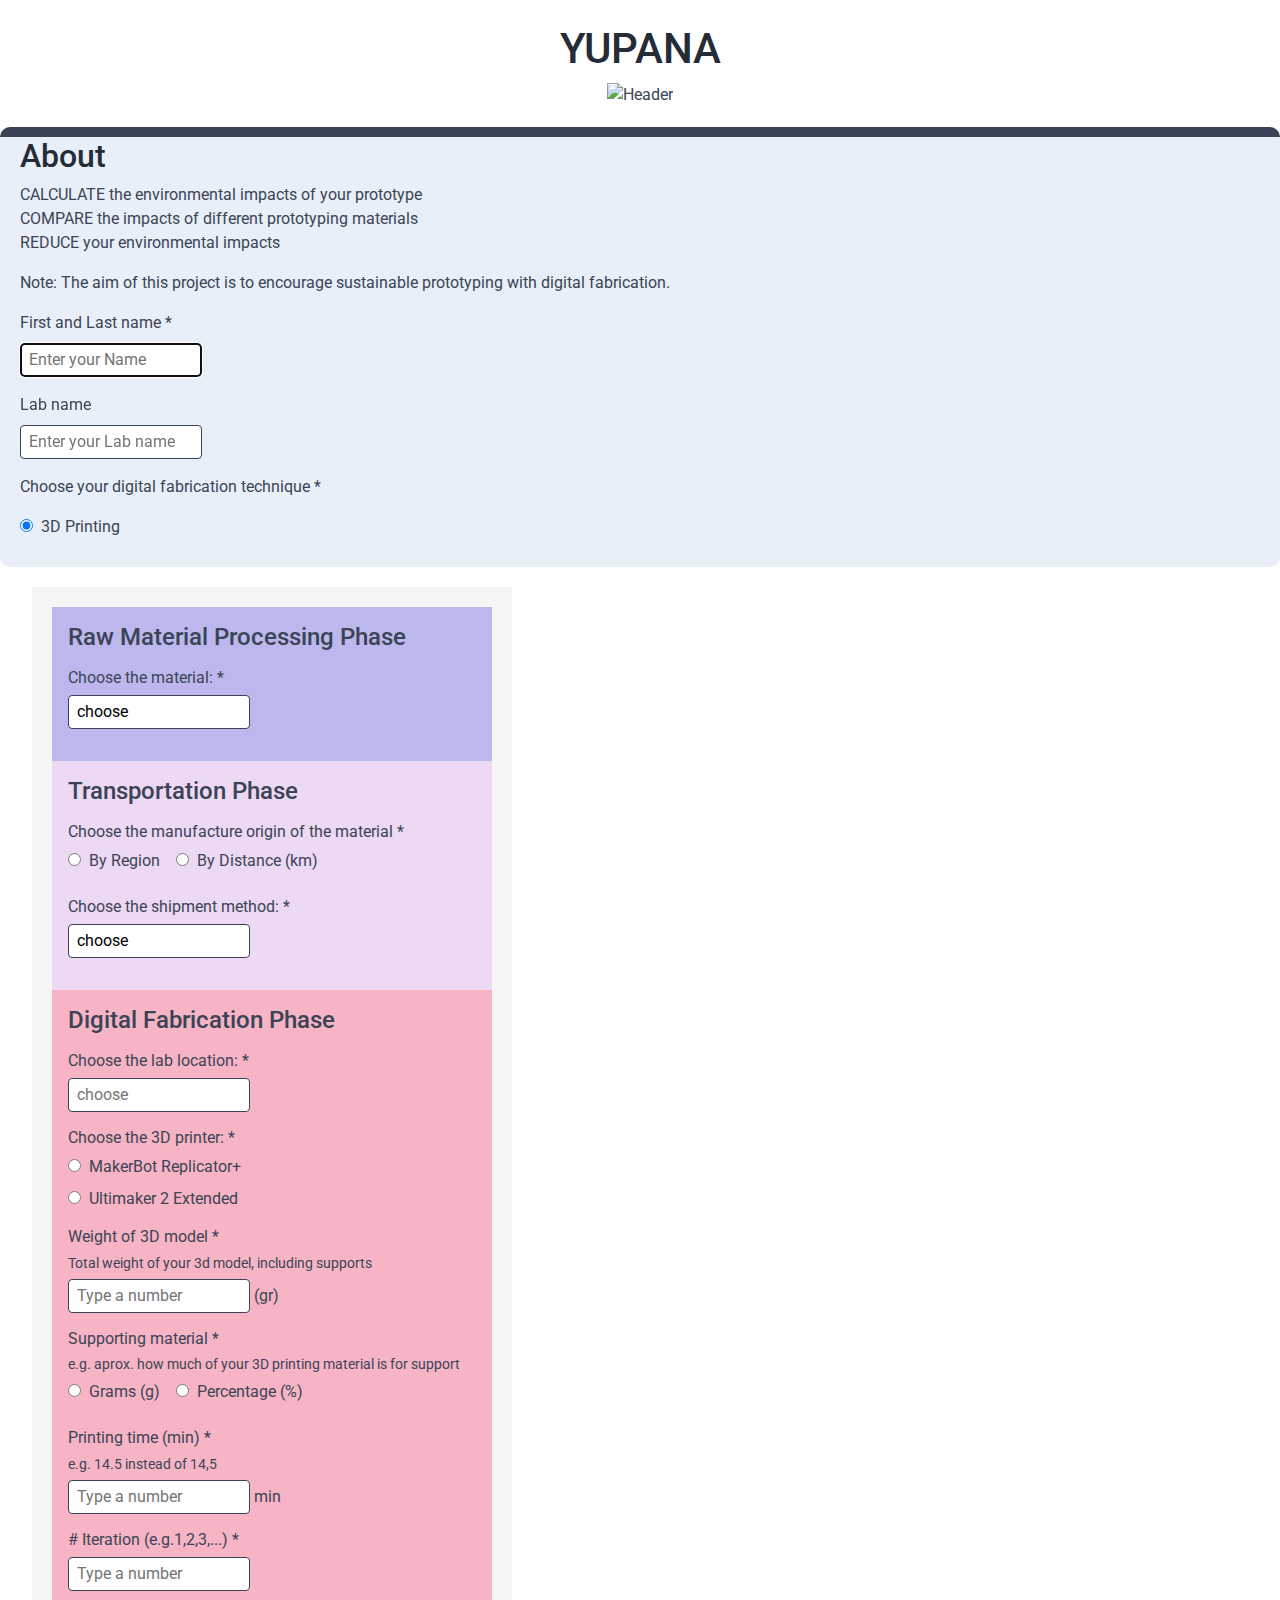
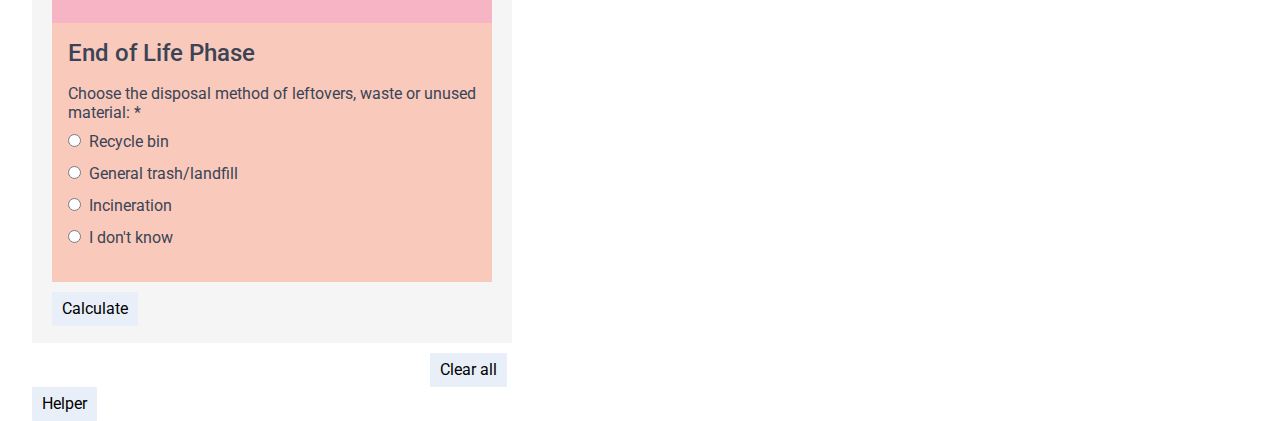
==== index.html @ 3dae98eb "Feat: update button position and add table titles" ====
<!DOCTYPE html>
<html lang="en">
  <head>
    <link
      href="https://cdnjs.cloudflare.com/ajax/libs/normalize/8.0.1/normalize.min.css"
      rel="stylesheet"
    />
    <link
      href="https://fonts.googleapis.com/css?family=Roboto&display=swap"
      rel="stylesheet"
    />
    <link
      rel="stylesheet"
      href="https://stackpath.bootstrapcdn.com/bootstrap/4.3.1/css/bootstrap.min.css"
      integrity="sha384-ggOyR0iXCbMQv3Xipma34MD+dH/1fQ784/j6cY/iJTQUOhcWr7x9JvoRxT2MZw1T"
      crossorigin="anonymous"
    />
    <link rel="stylesheet" href="styles.css" />
    <script
      src="https://code.jquery.com/jquery-3.3.1.slim.min.js"
      integrity="sha384-q8i/X+965DzO0rT7abK41JStQIAqVgRVzpbzo5smXKp4YfRvH+8abtTE1Pi6jizo"
      crossorigin="anonymous"
    ></script>
    <script
      src="https://cdnjs.cloudflare.com/ajax/libs/popper.js/1.14.7/umd/popper.min.js"
      integrity="sha384-UO2eT0CpHqdSJQ6hJty5KVphtPhzWj9WO1clHTMGa3JDZwrnQq4sF86dIHNDz0W1"
      crossorigin="anonymous"
    ></script>
    <script
      src="https://stackpath.bootstrapcdn.com/bootstrap/4.3.1/js/bootstrap.min.js"
      integrity="sha384-JjSmVgyd0p3pXB1rRibZUAYoIIy6OrQ6VrjIEaFf/nJGzIxFDsf4x0xIM+B07jRM"
      crossorigin="anonymous"
    ></script>
    <meta name="viewport" content="width=device-width, initial-scale=1" />
    <br />
    <title>YUPANA</title>
    <script src="https://www.amcharts.com/lib/4/core.js"></script>
    <script src="https://www.amcharts.com/lib/4/charts.js"></script>
    <script src="https://www.amcharts.com/lib/4/themes/animated.js"></script>
    <script src="https://www.gstatic.com/charts/loader.js"></script>
    <script>
      google.charts.load("current", {
        packages: ["corechart", "bar"],
      });
      // google.charts.setOnLoadCallback (drawChart);
    </script>
  </head>

  <body>
    <header>
      <h1>YUPANA</h1>
      <a
        ><img
          src="images/header.jpg"
          alt="Header"
          class="home"
          height="500"
          width="500"
      /></a>
    </header>

    <div class="Intro">
      <h2>About</h2>
      <p>
        CALCULATE the environmental impacts of your prototype
        <br />
        COMPARE the impacts of different prototyping materials
        <br />
        REDUCE your environmental impacts
      </p>
      <p>
        Note: The aim of this project is to encourage sustainable prototyping
        with digital fabrication.
      </p>
      <!-- <p>Please Sign up by submitting your Name below (your email will automatically be submitted).</p> -->

      <div class="flex">
        <p class="first">
          <label id="firstname-label" for="firstname">First and Last name *</label>
          <input
            autofocus
            type="text"
            id="firstname"
            class="input-field"
            placeholder="Enter your Name"
            name="firstname"
            required
          />
        </p>
      </div>

      <p>
        <label id="lab-label" for="lab">Lab name</label>
        <input
          autofocus
          type="text"
          id="labname"
          class="input-field"
          placeholder="Enter your Lab name"
          name="lab"
        />
      </p>

      <p>Choose your digital fabrication technique *</p>
      <div>
        <label class="radio_button" id="Printing"
          ><input type="radio" value="change" name="change2" checked />&nbsp 3D
          Printing</label
        >
      </div>
    </div>

    <div class="container-fluid">
      <div class="row">
        <div class="col_form">
          <div class="gray_container">
            <article id="_3D_Printing">
              <div class="manufacturing">
                <button
                  id="manufacturing_exclamation_3dprint"
                  class="exclamation invisible"
                >
                  !
                </button>
                <div class="textbox invisible">
                  <button id="x_manufacturing_3dprint">X</button>
                  <div id="manufacturing_textbox_3dprint"></div>
                </div>
                <h3>Raw Material Processing Phase</h3>
                <div class="question">
                  <label for="material_3dprint">
                    <h5>Choose the material: *</h5>
                  </label>
                  <select
                    id="material_3dprint"
                    class="dropdown input-field"
                    name="opt"
                  >
                    <option>choose</option>
                    <option value="PLA">PLA</option>
                    <option value="PLA_recycled">PLA Recycled</option>
                    <option value="ABS">ABS</option>
                    <option value="ABS_recycled">ABS Recycled</option>
                    <option value="Nylon">Nylon</option>
                    <option value="Nylon_recycled">Nylon Recycled</option>
                  </select>
                </div>
              </div>

              <div class="transportation">
                <button
                  id="transport_exclamation_3dprint"
                  class="exclamation invisible"
                >
                  !
                </button>
                <div class="textbox invisible">
                  <button id="x_transport_3dprint">X</button>
                  <div id="transport_textbox_3dprint"></div>
                </div>
                <h3>Transportation Phase</h3>
                <div class="question">
                  <h5>Choose the manufacture origin of the material *</h5>
                  <div class="flex">
                    <label class="radio_button first" id="region_radio_3dprint">
                      <input
                        id="region_radio_3dprint_checkbox"
                        class="field_selector"
                        type="radio"
                        value="region"
                        name="location_3dprint"
                      />&nbsp By Region
                    </label>
                    <label class="radio_button" id="distance_radio_3dprint">
                      <input
                        id="distance_radio_3dprint_checkbox"
                        class="field_selector"
                        type="radio"
                        value="distance"
                        name="location_3dprint"
                      />&nbsp By Distance (km)
                    </label>
                  </div>
                  <div id="region_input_3dprint" class="invisible">
                    <label for="where_3d_print">
                      <h6>
                        e.g. local= same state; national= same country;
                        international= outside country
                      </h6>
                    </label>
                    <select
                      id="where_3d_print"
                      class="dropdown input-field"
                      name="opt"
                    >
                      <option>choose</option>
                      <option value="International">International</option>
                      <option value="National">National</option>
                      <option value="Local">Local</option>
                      <option value="I don't know">I don't know</option>
                    </select>
                  </div>
                  <div id="distance_input_3dprint" class="invisible">
                    <label for="_3dprint_distance_input">
                      <h6>e.g. distance from your lab</h6>
                    </label>
                    <p>
                      <input
                        type="text"
                        id="_3dprint_distance_input"
                        class="input-field"
                        placeholder="Type a number"
                        required
                      />&nbsp(km)
                    </p>
                  </div>
                </div>
                <div class="question">
                  <label for="shipment_3dprint">
                    <h5>
                      Choose the shipment method: *
                    </h5>
                  </label>
                  <select
                    id="shipment_3dprint"
                    class="dropdown input-field"
                    name="opt"
                  >
                    <option>choose</option>
                    <option value="By air">By air</option>
                    <option value="By sea">By sea</option>
                    <option value="By road">By road</option>
                    <option value="I don't know">I don't know</option>
                  </select>
                </div>
              </div>

              <div class="fabrication">
                <button
                  id="fabrication_exclamation_3dprint"
                  class="exclamation invisible"
                >
                  !
                </button>
                <div class="textbox invisible">
                  <button id="x_fabrication_3dprint">X</button>
                  <div id="fabrication_textbox_3dprint"></div>
                </div>
                <h3>Digital Fabrication Phase</h3>
                <div class="question">
                  <label for="country_3dprint">
                    <h5>Choose the lab location: *</h5>
                  </label>
                  <input
                    placeholder="choose"
                    list="countries"
                    id="country_3dprint"
                    name="Countries"
                    class="input-field"
                  />
                  <input
                    placeholder="choose"
                    list="states"
                    id="state_3dprint"
                    name="States"
                    class="invisible input-field"
                  />
                </div>
                <div class="question">
                  <h5>Choose the 3D printer: *</h5>
                  <label class="radio_button"
                    ><input
                      id="makerbot_checkbox"
                      type="radio"
                      value="makerbot"
                      name="machine_3dprint_radio_button"
                    />&nbsp MakerBot Replicator+</label
                  >
                  <label class="radio_button"
                    ><input
                      id="ultimaker_checkbox"
                      type="radio"
                      value="ultimaker"
                      name="machine_3dprint_radio_button"
                    />&nbsp Ultimaker 2 Extended</label
                  >
                </div>
                <div class="question">
                  <label id="weight_3dprint_label" for="_3dprint_weight_input">
                    <h5>Weight of 3D model *</h5>
                    <h6>Total weight of your 3d model, including supports</h6>
                  </label>
                  <p>
                    <input
                      type="text"
                      id="_3dprint_weight_input"
                      class="input-field"
                      placeholder="Type a number"
                      required
                    />&nbsp(gr)
                  </p>
                </div>
                <div class="question">
                  <!-- <label id="support_3dprint_label" for="_3dprint_support_input"> -->
                  <h5>Supporting material *</h5>
                  <h6>
                    e.g. aprox. how much of your 3D printing material is for
                    support
                  </h6>
                  <!-- </label> -->
                  <div class="flex">
                    <label class="radio_button first" id="Gram">
                      <input
                        class="field_selector"
                        type="radio"
                        value="weight"
                        name="support"
                      />&nbsp Grams (g)
                    </label>
                    <label class="radio_button" id="Percent">
                      <input
                        class="field_selector"
                        type="radio"
                        value="support_percent"
                        name="support"
                      />&nbsp Percentage (%)
                    </label>
                  </div>
                  <p class="slidecontainer invisible" id="support_slider">
                    <input
                      type="range"
                      min="0"
                      max="100"
                      value="50"
                      class="slider"
                      id="_3dprint_support_slider"
                    />
                    <p2 class="displayslider" id="Support_material_display"
                      >50</p2
                    >
                  </p>
                  <p class="invisible" id="support_field">
                    <input
                      type="text"
                      id="_3dprint_support_input"
                      class="input-field"
                      placeholder="Type a number"
                      required
                    />&nbsp(gr)
                  </p>
                </div>
                <div class="question">
                  <label id="time_3d_print_label" for="_3dprint_time_input">
                    <h5>Printing time (min) *</h5>
                    <h6>e.g. 14.5 instead of 14,5</h6>
                  </label>
                  <p>
                    <input
                      type="text"
                      id="_3dprint_time_input"
                      class="input-field"
                      placeholder="Type a number"
                      required
                    />&nbspmin
                  </p>
                </div>
                <div class="question">
                  <label id="Iteration_label" for="_3dprint_iteration_input">
                    <h5># Iteration (e.g.1,2,3,...) *</h5>
                  </label>
                  <input
                    type="text"
                    id="_3dprint_iteration_input"
                    class="input-field"
                    placeholder="Type a number"
                    required
                  />
                </div>
              </div>

              <div class="end_life">
                <button
                  id="end_life_exclamation_3dprint"
                  class="exclamation invisible"
                >
                  !
                </button>
                <div class="textbox invisible">
                  <button id="x_end_life_3dprint">X</button>
                  <div id="end_life_textbox_3dprint"></div>
                </div>
                <h3>End of Life Phase</h3>
                <div class="question">
                  <h5>
                    Choose the disposal method of leftovers, waste or unused material: *
                  </h5>
                  <label class="radio_button"
                    ><input
                      id="recyclebin_checkbox"
                      type="radio"
                      value="recycle_bin"
                      name="end_of_life_radio_button"
                    />&nbsp Recycle bin</label
                  >
                  <label class="radio_button"
                    ><input
                      id="landfill_checkbox"
                      type="radio"
                      value="landfill"
                      name="end_of_life_radio_button"
                    />&nbsp General trash/landfill</label
                  >
                  <label class="radio_button"
                    ><input
                      id="incineration_checkbox"
                      type="radio"
                      value="incineration"
                      name="end_of_life_radio_button"
                    />&nbsp Incineration</label
                  >
                  <!--      <label class="radio_button"><Input type="radio" value="compost_bin" name="end_of_life_radio_button" onchange="refresh_user_input()">&nbsp Compost bin</label>-->
                  <label class="radio_button"
                    ><input
                      id="idk_checkbox"
                      type="radio"
                      value="idk"
                      name="end_of_life_radio_button"
                    />&nbsp I don't know</label
                  >
                </div>
                <!--      </select>-->
              </div>
              <div style = "padding-top: 10px;">
                <div class="col_leftButtons">
                  <button id="btn_calculate" type="submit">Calculate</button>
                </div>
                <div class="subcol_delJob invisible" id="buttonDelJob">
                  <button id="btn_delJob" type="next">- Delete Job</button>
                </div>
              </div>
            </p>
            </article>
          </div>

            <div class="bottomRowflex">
              <div></div>
              <div class="col_pagination">
                <ul id="NumbersList" style="list-style: none;">
                </ul>
              </div>
              <div class="col_rightButtons">
                <div class="subcol_addJob invisible" id="buttonAddJob"><button id="btn_addJob" type="next">Add Job +</button></div><div class="col_clearAllbutton"><button id="btn_clear_3dprint" type="reset">Clear all</button></div>              </div>
            </div>

            <div>
              <button id="btn_helper">Helper</button>
            </div>
        </div>
        <div class="col_graph">
          <div class="flex">
            <div class="col_leftGraph">
              <div id="chart_div_energy" style="display: block; margin: 0 auto;"></div>
            </div>
            <div class = "col_rightTable">
              <br />
              <br />
              <div class = "tableEnergyTitles invisible" id = "EnergyWrapper">
                <h5 id = "tableEnergyTitle" style = "font-weight: bold;"></h5>
              </div>
              <div id="myGridEnergy" style="height: 250px; width:400px;" class="ag-theme-alpine"></div>
            </div>
          </div>
          <br />
          <br />
          <br />
          <br />
          <div class="flex">
            <div class="col_leftGraph">
              <div id="chart_div_co2" style="display: block; margin: 0 auto;"></div>
            </div>
            <div class = "col_rightTable">
              <br />
              <br />
              <div class = "tableCo2Titles invisible" id = "Co2Wrapper">
                <h5 id = "tableCoTitle"  style = "font-weight: bold;"></h5>
              </div>
              <div id="myGridCo2" style="height: 250px; width:400px;" class="ag-theme-alpine"></div>
            </div>
          </div>
        </div>
      </div>
    </div>

    <datalist id="countries">
      <option value="Afghanistan">Afghanistan</option>
      <option value="Albania">Albania</option>
      <option value="Algeria">Algeria</option>
      <option value="American Samoa">American Samoa</option>
      <option value="Andorra">Andorra</option>
      <option value="Angola">Angola</option>
      <option value="Argentina">Argentina</option>
      <option value="Armenia">Armenia</option>
      <option value="Australia">Australia</option>
      <option value="Austria">Austria</option>
      <option value="Azerbaijan">Azerbaijan</option>
      <option value="Bahrain">Bahrain</option>
      <option value="Bangladesh">Bangladesh</option>
      <option value="Belarus">Belarus</option>
      <option value="Belgium">Belgium</option>
      <option value="Belize">Belize</option>
      <option value="Benin">Benin</option>
      <option value="Bhutan">Bhutan</option>
      <option value="Bolivia">Bolivia</option>
      <option value="Bosnia and Herzegowina">Bosnia and Herzegowina</option>
      <option value="Botswana">Botswana</option>
      <option value="Brazil">Brazil</option>
      <option value="Brunei Darussalam">Brunei Darussalam</option>
      <option value="Bulgaria">Bulgaria</option>
      <option value="Burkina Faso">Burkina Faso</option>
      <option value="Burundi">Burundi</option>
      <option value="Cambodia">Cambodia</option>
      <option value="Cameroon">Cameroon</option>
      <option value="Canada">Canada</option>
      <option value="Cape Verde">Cape Verde</option>
      <option value="Central African Republic">Central African Republic</option>
      <option value="Chad">Chad</option>
      <option value="Chile">Chile</option>
      <option value="China">China</option>
      <option value="Colombia">Colombia</option>
      <option value="Comoros">Comoros</option>
      <option value="Congo">Congo, the Democratic Republic of the</option>
      <option value="Costa Rica">Costa Rica</option>
      <option value="Cota D'Ivoire">Cote d'Ivoire</option>
      <option value="Croatia">Croatia (Hrvatska)</option>
      <option value="Cuba">Cuba</option>
      <option value="Cyprus">Cyprus</option>
      <option value="Czech Republic">Czech Republic</option>
      <option value="Denmark">Denmark</option>
      <option value="Djibouti">Djibouti</option>
      <option value="Dominican Republic">Dominican Republic</option>
      <option value="East Timor">East Timor</option>
      <option value="Ecuador">Ecuador</option>
      <option value="Egypt">Egypt</option>
      <option value="El Salvador">El Salvador</option>
      <option value="Equatorial Guinea">Equatorial Guinea</option>
      <option value="Eritrea">Eritrea</option>
      <option value="Estonia">Estonia</option>
      <option value="Ethiopia">Ethiopia</option>
      <option value="Fiji">Fiji</option>
      <option value="Finland">Finland</option>
      <option value="France">France</option>
      <option value="Gabon">Gabon</option>
      <option value="Gambia">Gambia</option>
      <option value="Georgia">Georgia</option>
      <option value="Germany">Germany</option>
      <option value="Ghana">Ghana</option>
      <option value="Gibraltar">Gibraltar</option>
      <option value="Greece">Greece</option>
      <option value="Greenland">Greenland</option>
      <option value="Guadeloupe">Guadeloupe</option>
      <option value="Guam">Guam</option>
      <option value="Guatemala">Guatemala</option>
      <option value="Guinea">Guinea</option>
      <option value="Guinea-Bissau">Guinea-Bissau</option>
      <option value="Guyana">Guyana</option>
      <option value="Haiti">Haiti</option>
      <option value="Honduras">Honduras</option>
      <option value="Hong Kong">Hong Kong</option>
      <option value="Hungary">Hungary</option>
      <option value="Iceland">Iceland</option>
      <option value="India">India</option>
      <option value="Indonesia">Indonesia</option>
      <option value="Iran">Iran (Islamic Republic of)</option>
      <option value="Iraq">Iraq</option>
      <option value="Ireland">Ireland</option>
      <option value="Israel">Israel</option>
      <option value="Italy">Italy</option>
      <option value="Jamaica">Jamaica</option>
      <option value="Japan">Japan</option>
      <option value="Jordan">Jordan</option>
      <option value="Kazakhstan">Kazakhstan</option>
      <option value="Kenya">Kenya</option>
      <option value="Kiribati">Kiribati</option>
      <option value="Korea, DPRK">
        Korea, Democratic People's Republic of
      </option>
      <option value="Korea, ROK">Korea, Republic of</option>
      <option value="Kuwait">Kuwait</option>
      <option value="Kyrgyzstan">Kyrgyzstan</option>
      <option value="Laos">Lao People's Democratic Republic</option>
      <option value="Latvia">Latvia</option>
      <option value="Lebanon" selected>Lebanon</option>
      <option value="Lesotho">Lesotho</option>
      <option value="Liberia">Liberia</option>
      <option value="Libyan Arab Jamahiriya">Libyan Arab Jamahiriya</option>
      <option value="Liechtenstein">Liechtenstein</option>
      <option value="Lithuania">Lithuania</option>
      <option value="Luxembourg">Luxembourg</option>
      <option value="Macedonia">
        Macedonia, The Former Yugoslav Republic of
      </option>
      <option value="Madagascar">Madagascar</option>
      <option value="Malawi">Malawi</option>
      <option value="Malaysia">Malaysia</option>
      <option value="Maldives">Maldives</option>
      <option value="Mali">Mali</option>
      <option value="Malta">Malta</option>
      <option value="Mauritania">Mauritania</option>
      <option value="Mauritius">Mauritius</option>
      <option value="Mayotte">Mayotte</option>
      <option value="Mexico">Mexico</option>
      <option value="Moldova">Moldova, Republic of</option>
      <option value="Monaco">Monaco</option>
      <option value="Mongolia">Mongolia</option>
      <option value="Morocco">Morocco</option>
      <option value="Mozambique">Mozambique</option>
      <option value="Myanmar">Myanmar</option>
      <option value="Namibia">Namibia</option>
      <option value="Nauru">Nauru</option>
      <option value="Nepal">Nepal</option>
      <option value="Netherlands">Netherlands</option>
      <option value="Netherlands Antilles">Netherlands Antilles</option>
      <option value="New Zealand">New Zealand</option>
      <option value="Nicaragua">Nicaragua</option>
      <option value="Niger">Niger</option>
      <option value="Nigeria">Nigeria</option>
      <option value="Norway">Norway</option>
      <option value="Oman">Oman</option>
      <option value="Pakistan">Pakistan</option>
      <option value="Panama">Panama</option>
      <option value="Papua New Guinea">Papua New Guinea</option>
      <option value="Paraguay">Paraguay</option>
      <option value="Peru">Peru</option>
      <option value="Philippines">Philippines</option>
      <option value="Poland">Poland</option>
      <option value="Portugal">Portugal</option>
      <option value="Puerto Rico">Puerto Rico</option>
      <option value="Qatar">Qatar</option>
      <option value="Romania">Romania</option>
      <option value="Russia">Russian Federation</option>
      <option value="Rwanda">Rwanda</option>
      <option value="Saudi Arabia">Saudi Arabia</option>
      <option value="Senegal">Senegal</option>
      <option value="Serbia">Serbia</option>
      <option value="Sierra">Sierra Leone</option>
      <option value="Singapore">Singapore</option>
      <option value="Slovak Republic">Slovakia (Slovak Republic)</option>
      <option value="Slovenia">Slovenia</option>
      <option value="Somalia">Somalia</option>
      <option value="South Africa">South Africa</option>
      <option value="Spain">Spain</option>
      <option value="Sri Lanka">Sri Lanka</option>
      <option value="Sudan">Sudan</option>
      <option value="Swaziland">Swaziland</option>
      <option value="Sweden">Sweden</option>
      <option value="Switzerland">Switzerland</option>
      <option value="Syria">Syrian Arab Republic</option>
      <option value="Taiwan">Taiwan, Province of China</option>
      <option value="Tajikistan">Tajikistan</option>
      <option value="Tanzania">Tanzania, United Republic of</option>
      <option value="Thailand">Thailand</option>
      <option value="Togo">Togo</option>
      <option value="Trinidad and Tobago">Trinidad and Tobago</option>
      <option value="Tunisia">Tunisia</option>
      <option value="Turkey">Turkey</option>
      <option value="Turkmenistan">Turkmenistan</option>
      <option value="Uganda">Uganda</option>
      <option value="Ukraine">Ukraine</option>
      <option value="United Arab Emirates">United Arab Emirates</option>
      <option value="United Kingdom">United Kingdom</option>
      <option value="United States">United States</option>
      <option value="Uruguay">Uruguay</option>
      <option value="Uzbekistan">Uzbekistan</option>
      <option value="Venezuela">Venezuela</option>
      <option value="Vietnam">Viet Nam</option>
      <option value="Western Sahara">Western Sahara</option>
      <option value="Yemen">Yemen</option>
      <option value="Zambia">Zambia</option>
      <option value="Zimbabwe">Zimbabwe</option>
    </datalist>

    <datalist id="states">
      <option value="AL">Alabama</option>
      <option value="AK">Alaska</option>
      <option value="AZ">Arizona</option>
      <option value="AR">Arkansas</option>
      <option value="CA">California</option>
      <option value="CO">Colorado</option>
      <option value="CT">Connecticut</option>
      <option value="DE">Delaware</option>
      <option value="DC">District Of Columbia</option>
      <option value="FL">Florida</option>
      <option value="GA">Georgia</option>
      <option value="HI">Hawaii</option>
      <option value="ID">Idaho</option>
      <option value="IL">Illinois</option>
      <option value="IN">Indiana</option>
      <option value="IA">Iowa</option>
      <option value="KS">Kansas</option>
      <option value="KY">Kentucky</option>
      <option value="LA">Louisiana</option>
      <option value="ME">Maine</option>
      <option value="MD">Maryland</option>
      <option value="MA">Massachusetts</option>
      <option value="MI">Michigan</option>
      <option value="MN">Minnesota</option>
      <option value="MS">Mississippi</option>
      <option value="MO">Missouri</option>
      <option value="MT">Montana</option>
      <option value="NE">Nebraska</option>
      <option value="NV">Nevada</option>
      <option value="NH">New Hampshire</option>
      <option value="NJ">New Jersey</option>
      <option value="NM">New Mexico</option>
      <option value="NY">New York</option>
      <option value="NC">North Carolina</option>
      <option value="ND">North Dakota</option>
      <option value="OH">Ohio</option>
      <option value="OK">Oklahoma</option>
      <option value="OR">Oregon</option>
      <option value="PA">Pennsylvania</option>
      <option value="RI">Rhode Island</option>
      <option value="SC">South Carolina</option>
      <option value="SD">South Dakota</option>
      <option value="TN">Tennessee</option>
      <option value="TX">Texas</option>
      <option value="UT">Utah</option>
      <option value="VT">Vermont</option>
      <option value="VA">Virginia</option>
      <option value="WA">Washington</option>
      <option value="WV">West Virginia</option>
      <option value="WI">Wisconsin</option>
      <option value="WY">Wyoming</option>
    </datalist>

    <script src="constants.js"></script>
    <script src="operation_constants.js"></script>
    <script src="script.js"></script>
    <script src="3d_print_new.js"></script>
    <script src="https://unpkg.com/ag-grid-community/dist/ag-grid-community.min.js"></script>
  </body>
</html>
---- styles.css ----
body {
  margin: auto;
  width: 100%;
  font-size: 1em;
  background-color: #fefffe;
  color: #3b4456;
  font-family: Roboto, sans-serif;
}

header {
  width: 100%;
  text-align: center;
}

image {
  size: auto;
  max-width: 100%;
  max-height: 100%;
}

#laser_img {
  width: 60%;
  background: white;
  margin: 1em 0;
}

h1 {
  color: #252b37;
  text-align: center;
  font-size: 2.6em;
}

h2 {
  color: #252b37;
}

h3 {
  font-size: 1.5rem;
}

h5 {
  font-weight: normal;
  font-size: 1rem;
}

h6 {
  font-weight: normal;
  font-size: 0.85rem;
}

.Intro {
  border-top: solid;
  border-color: #3b4456;
  border-width: 10px;
  border-radius: 10px;
  margin: auto;
  background-color: #e9eff8;
  padding-left: 20px;
  padding-right: 20px;
  padding-bottom: 20px;
  margin-top: 20px;
  margin-bottom: 20px;
}

/* .chart{
    margin: auto
    width: 5%;
    float: right;
} */
.visible {
  display: block;
}

.invisible {
  display: none;
}

.flex {
  display: flex;
}

.first {
  margin-right: 1em;
}

input,
label {
  display: block;
}

p input,
label input {
  display: inline;
}

.col_form {
  flex: 0 0 40%;
  max-width: 40%;
  padding-left: 2rem;
}

.col_graph {
  flex: 0 0 60%;
  max-width: 60%;
  padding-left: 5em;
}

.gray_container {
  padding: 20px;
  padding-bottom: 35px;
  background-color: whitesmoke;
}

.bottomRowflex {
  display: flex;
  justify-content: space-between;
  padding-top: 10px;
}

.col_leftButtons {
  float: left;
}

.subcol_addJob {
  flex: 1 1 0px;
  display: inline-block;
  margin-right: 5px;
}

.subcol_delJob {
  float: right;
}

.col_leftGraph {
  flex: 1 1 0px;
}

.col_rightTable {
  position: relative;
  flex: 1 1 0px;
  left: -150px;
}

.col_clearAllbutton {
  flex: 1 1 0px;
  display: inline-block;
  margin-right: 5px;
}

#state_laser,
#state_3dprint {
  margin-top: 1em;
}

/* ['#837BE7', '#E6BDF2', '#F97494', '#FD9F82'] */
.manufacturing {
  background: rgba(131, 123, 231, 0.5);
  padding: 1em;
  position: relative;
}

.transportation {
  background: rgba(230, 189, 242, 0.5);
  padding: 1em;
  position: relative;
}

.fabrication {
  background: rgba(249, 116, 148, 0.5);
  padding: 1em;
  position: relative;
}

.end_life {
  background: rgba(253, 159, 130, 0.5);
  padding: 1em;
  position: relative;
}

.rawHeader {
  background-color: rgb(123, 124, 231);
}

.transpHeader {
  background-color: rgb(230, 189, 242);
}

.digHeader {
  background-color: rgb(249, 116, 148);
}

.endHeader {
  background-color: rgb(253, 159, 130);
}

.question {
  margin: 1em 0;
}

.exclamation {
  border: 1px solid red;
  padding: 0 7px;
  position: absolute;
  right: 0.5em;
  top: 0.5em;
  color: red;
}

.textbox {
  color: red;
  position: absolute;
  left: 100%;
  top: 0;
  padding: 1rem 0.5rem 1rem 1rem;
  margin-left: 1rem;
  z-index: 2;
  width: 80%;
  background: #e9eff8;
  font-size: 0.85em;
}

.textbox .good {
  color: #3b4456;
}

.exclamation.good {
  color: #3b4456;
  border-color: #3b4456;
}

.textbox button {
  color: black;
  position: absolute;
  right: 8px;
  top: 2px;
  cursor: pointer;
  background: none;
  padding: 0;
  margin: 0;
  border: none;
  font-weight: normal;
}

.textbox button:hover {
  border: none;
}

.button {
  margin: 3em auto;
}

button {
  padding: 5px 10px;
  border: none;
  background: #e9eff8;
  border-radius: 1px;
}

button[type="submit"] {
  background: #e9eff8;
}

button:hover {
  /* text-decoration: underline; */
  border: 1px solid #3b4456;
}

button.link {
  background: none;
  border: none;
}

.selectedButton {
  text-decoration: underline;
  pointer-events: none;
}

a {
  color: #b4b8c5;
  text-decoration: underline;
}

ul {
  display: flex;
  list-style: none;
}

#chart_div_energy,
#chart_div_co2 {
  position: relative;
  left: -100px;
  top: -20px;
  z-index: -1;
}

#original {
  position: absolute;
  z-index: 2;
  top: 220px;
  left: 575px;
  width: 190px;
  color: #757575;
  font-size: 0.85rem;
}

/* a:hover {
  text-decoration: line-through;
} */
#next {
  padding: 10px 20px;
  border: 2px solid #3b4456;
  background: #e9eff8;
  border-radius: 5px;
}

.next:hover {
  text-decoration: underline;
}

p1 {
  color: #b4b8c5;
}

nav {
  text-align: center;
  margin-left: auto;
  margin-right: auto;
  width: 100%;
}

nav ul {
  list-style-type: none;
  margin: 0;
  padding: 0;
  overflow: hidden;
  display: -webkit-flex;
  display: flex;
  -webkit-flex-flow: row wrap;
  flex-flow: row wrap;
}

nav ul li {
  width: 25%;
  line-height: 40px;
  height: 46px;
  background: #e9eff8;
  border-top: 5px solid #3b4456;
  height: 40px;
  text-align: center;
  border-radius: 5px;
}

select {
  -webkit-appearance: none;
  -moz-appearance: none;
  -ms-appearance: none;
  appearance: none;
  box-shadow: none;
  border: 1px solid #3b4456;
  background: #e9eff8;
  padding: 0 0.5em;
  line-height: 2;
  width: 200px;
}

.input-field {
  border: 1px solid #3b4456;
  background: #fefffe;
  padding: 0 0.5em;
  line-height: 2;
  border-radius: 0.25em;
  width: 182px;
}

/* #firstname, #lastname {
  background: #fefffe;
  width: 182px;
} */
/* .slidecontainer{
    padding: 0 40px;
} */
.slider {
  -webkit-appearance: none;
  width: 400px;
  height: 10px;
  border-radius: 7px;
  background: #e9eff8;
  outline: none;
  opacity: 0.7;
  -webkit-transition: 0.2s;
  transition: opacity 0.2s;
  border: 1px solid #3b4456;
}

.slider::-webkit-slider-thumb {
  -webkit-appearance: none;
  appearance: none;
  width: 20px;
  height: 20px;
  border-radius: 50%;
  background: #3b4456;
  cursor: pointer;
}

.slider::-moz-range-thumb {
  width: 20px;
  height: 20px;
  border-radius: 50%;
  background: #3b4456;
  cursor: pointer;
}

p2 {
  padding-left: 10px;
  font-weight: bold;
}

#chartdiv {
  width: 100%;
  height: 500px;
}

div.ag-theme-alpine div.ag-row {
  font-size: 12px !important;
}

.ag-header-cell-label {
  justify-content: center;
}
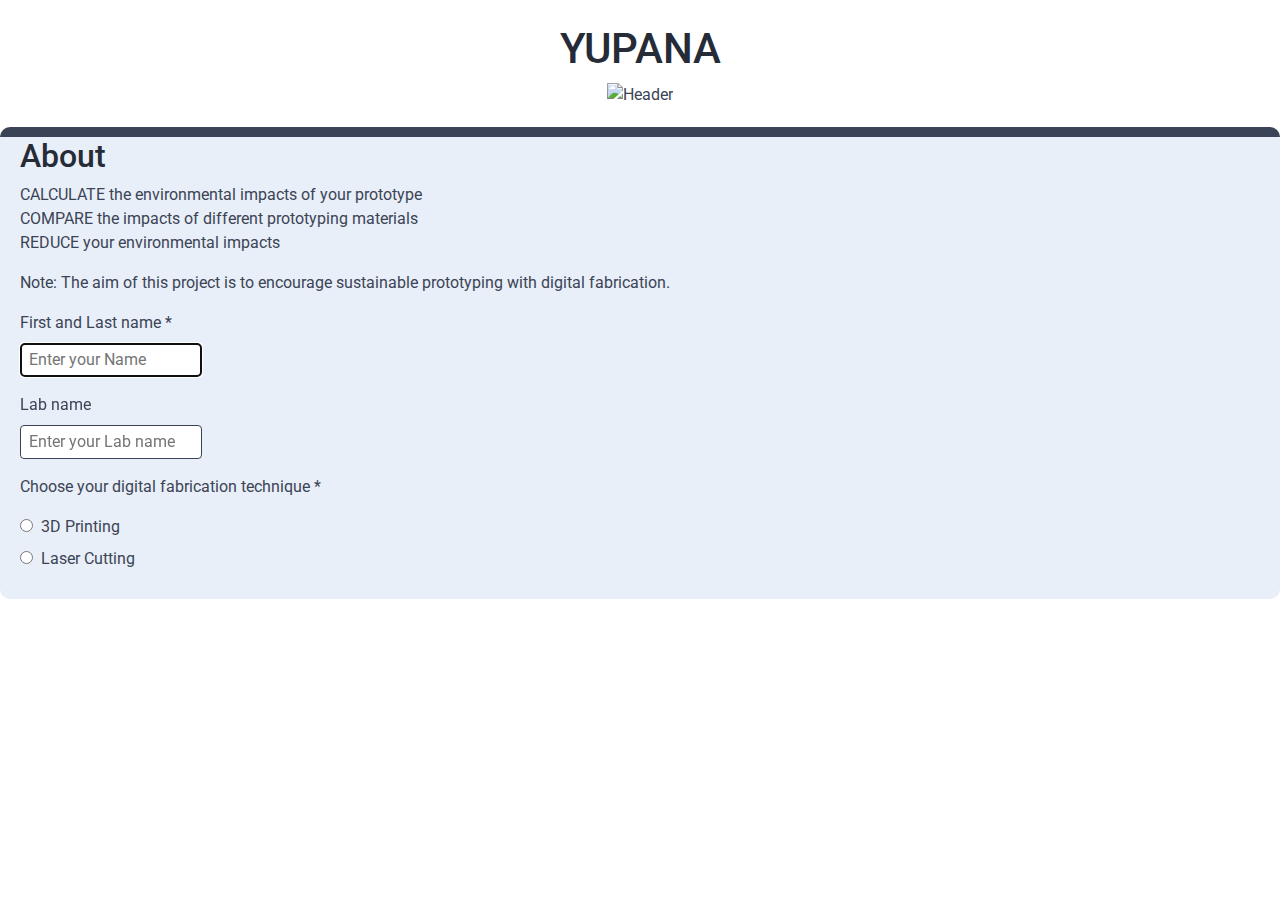
==== commit 8e56fa93: "feat: laser implementation" ====
--- a/index.html
+++ b/index.html
@@ -104,17 +104,19 @@
       <p>Choose your digital fabrication technique *</p>
       <div>
         <label class="radio_button" id="Printing"
-          ><input type="radio" value="change" name="change2" checked />&nbsp 3D
+          ><input type="radio" value="change" name="change2">&nbsp 3D
           Printing</label
         >
+        <label class="radio_button" id="Cutting"><input type="radio" value="change" name="change">&nbsp Laser
+          Cutting</label>
       </div>
     </div>
 
     <div class="container-fluid">
+      <article id="_3D_Printing" class="invisible">
       <div class="row">
         <div class="col_form">
           <div class="gray_container">
-            <article id="_3D_Printing">
               <div class="manufacturing">
                 <button
                   id="manufacturing_exclamation_3dprint"
@@ -197,7 +199,7 @@
                       <option value="International">International</option>
                       <option value="National">National</option>
                       <option value="Local">Local</option>
-                      <option value="I don't know">I don't know</option>
+                      <option value="IDK">I don't know</option>
                     </select>
                   </div>
                   <div id="distance_input_3dprint" class="invisible">
@@ -418,7 +420,6 @@
                       name="end_of_life_radio_button"
                     />&nbsp Incineration</label
                   >
-                  <!--      <label class="radio_button"><Input type="radio" value="compost_bin" name="end_of_life_radio_button" onchange="refresh_user_input()">&nbsp Compost bin</label>-->
                   <label class="radio_button"
                     ><input
                       id="idk_checkbox"
@@ -439,7 +440,6 @@
                 </div>
               </div>
             </p>
-            </article>
           </div>
 
             <div class="bottomRowflex">
@@ -462,11 +462,10 @@
               <div id="chart_div_energy" style="display: block; margin: 0 auto;"></div>
             </div>
             <div class = "col_rightTable">
+              <div class = "tableEnergyTitles invisible" id = "EnergyWrapper">
+                <h5 id = "tableEnergyTitle" style = "font-weight: bold; font-size: 18px !important;"></h5>
+              </div>
               <br />
-              <br />
-              <div class = "tableEnergyTitles invisible" id = "EnergyWrapper">
-                <h5 id = "tableEnergyTitle" style = "font-weight: bold;"></h5>
-              </div>
               <div id="myGridEnergy" style="height: 250px; width:400px;" class="ag-theme-alpine"></div>
             </div>
           </div>
@@ -479,16 +478,249 @@
               <div id="chart_div_co2" style="display: block; margin: 0 auto;"></div>
             </div>
             <div class = "col_rightTable">
+              <div class = "tableCo2Titles invisible" id = "Co2Wrapper">
+                <h5 id = "tableCoTitle"  style = "font-weight: bold; font-size: 18px !important;"></h5>
+              </div>
               <br />
-              <br />
-              <div class = "tableCo2Titles invisible" id = "Co2Wrapper">
-                <h5 id = "tableCoTitle"  style = "font-weight: bold;"></h5>
-              </div>
               <div id="myGridCo2" style="height: 250px; width:400px;" class="ag-theme-alpine"></div>
             </div>
           </div>
         </div>
       </div>
+      </article>
+      <article id="Laser_Cutting" class="invisible">
+        <div class="row">
+          <div class="col_form">
+            <div class="gray_container">
+              <div class="manufacturing">
+                <button id="manufacturing_exclamation_laser" class="exclamationLaser invisible">!</button>
+                <div class="textbox invisible">
+                  <button id="x_manufacturing_laser">X</button>
+                  <div id="manufacturing_textbox_laser"></div>
+                </div>
+                <h3>Raw Material Processing Phase</h3>
+                <div class="question">
+                  <label for="material_lasercut">
+                    <h5>Which material will you use for prototyping? *</h5>
+                  </label>
+                  <select id="material_lasercut" class="dropdown input-field" name="opt">
+                    <option>choose</option>
+                    <option value="Acrylic">Acrylic</option>
+                    <option value="MDF">MDF</option>
+                    <option value="Cardboard">Cardboard/Matboard</option>
+                    <option value="Cardboard_recycled">Cardboard/Matboard Recycled</option>
+                    <option value="Mycelium">Mycelium</option>
+                  </select>
+                </div>
+              </div>
+    
+              <div class="transportation">
+                <button id="transport_exclamation_laser" class="exclamationLaser invisible">!</button>
+                <div class="textbox invisible">
+                  <button id="x_transport_laser">X</button>
+                  <div id="transport_textbox_laser"></div>
+                </div>
+                <h3>Transportation Phase</h3>
+                <div class="question">
+                  <h5>Where is your material manufactured? * </h5>
+                  <div class="flex">
+                    <label class="radio_button first" id="region_radio_laser">
+                      <input id="region_radio_laser_checkbox" class="field_selector" type="radio" value="region" name="location_laser">&nbsp By Region
+                    </label>
+                    <label class="radio_button" id="distance_radio_laser">
+                      <input id="distance_radio_laser_checkbox" class="field_selector" type="radio" value="distance" name="location_laser">&nbsp By Distance (km)
+                    </label>
+                  </div>
+                  <div id="region_input_laser" class="invisible">
+                    <label for="where_lasercut">
+                      <h6>e.g. local= same state; national= same country; international= outside country</h6>
+                    </label>
+                    <select id="where_lasercut" class="dropdown input-field" name="opt">
+                      <option>choose</option>
+                      <option value="International">International</option>
+                      <option value="National">National</option>
+                      <option value="Local">Local</option>
+                      <option value="I don't know">I don't know</option>
+                    </select>
+                  </div>
+                  <div id="distance_input_laser" class="invisible">
+                    <label for="_laser_distance_input">
+                      <h6>e.g. distance from your lab</h6>
+                    </label>
+                    <p><input type="text" id="_laser_distance_input" class="input-field" placeholder="Type a number" required>&nbsp(km)</p>
+                  </div>
+                </div>
+                <div class="question">
+                  <label for="shipment_lasercut">
+                    <h5>Which method of shipment was used to deliver the material to your lab? *</h5>
+                  </label>
+                  <select id="shipment_lasercut" class="dropdown input-field" name="opt">
+                    <option>choose</option>
+                    <option value="By air">By air</option>
+                    <option value="By sea">By sea</option>
+                    <option value="By road">By road</option>
+                    <option value="I don't know">I don't know</option>
+                  </select>
+                </div>
+              </div>
+    
+              <div class="fabrication">
+                <button id="fabrication_exclamation_laser" class="exclamationLaser invisible">!</button>
+                <div class="textbox invisible">
+                  <button id="x_fabrication_laser">X</button>
+                  <div id="fabrication_textbox_laser"></div>
+                </div>
+                <h3>Digital Fabrication Phase</h3>
+                <div class="question">
+                  <label for="country_laser">
+                    <h5>Lab location * </h5>
+                    <h6>This determines the source of electricity for your machine</h6>
+                  </label>
+                  <input placeholder="choose" list="countries" id="country_laser" name="Countries" class="input-field" />
+                  <input placeholder="choose" list="states" id="state_laser" name="States" class="invisible input-field" />
+                </div>
+                <div class="question">
+                  <label for="machine_lasercut">
+                    <h5> Choose your machine's model *</h5>
+                  </label>
+                  <select id="machine_lasercut" class="Laser_input input-field" name="opt">
+                    <option>choose</option>
+                    <option value="Trotec">Trotec: Speedy 400</option>
+                    <option value="Epilog">Epilog: Fusion Pro 32</option>
+                    <option value="Universal">Universal: PLS6.75</option>
+                  </select>
+                </div>
+                <div class="question">
+                  <label id="mat_thickness_label">
+                    <h5>What's your material thickness? *</h5>
+                  </label>
+                  <p><input type="text" id="mat_thickness_input_lasercut" class="input-field" placeholder="Type a number" required>&nbspmm</p>
+                </div>
+                <div class="question">
+                  <h5>Total area of cut material *</h5>
+                  <img id="laser_img" src="images/lasercut_area.svg" alt="Header">
+                  <div class="flex">
+                    <label class="radio_button first" id="Area">
+                      <input class="field_selector" type="radio" value="area" name="area">&nbsp Area (m2)
+                    </label>
+                    <label class="radio_button" id="Length">
+                      <input class="field_selector" type="radio" value="length" name="area">&nbsp Length x Width
+                      (m)
+                    </label>
+                  </div>
+                  <p class="invisible" id="area_length">Length: <input type="text" id="length_input_lasercut" class="input-field" style="width:60px;" placeholder="Number" required>&nbspm x Width: <input type="text" id="width_input_lasercut"
+                      class="input-field" style="width:60px;" placeholder="Number" required>&nbspm
+                  </p>
+                  <p class="invisible" id="area_area"><input type="text" id="area_input_lasercut" class="input-field" placeholder="Type a number" required>&nbsp(m2)</p>
+                </div>
+                <div class="question">
+                  <h5>Waste *</h5>
+                  <p>
+                    <label class="radio_button" id="Waste_Area">
+                      <input class="field_selector" type="radio" value="waste_area" name="waste">&nbsp Waste Area (m2)
+                    </label>
+                    <label class="radio_button" id="Waste_Percent">
+                      <input class="field_selector" type="radio" value="waste_percent" name="waste">&nbsp Percentage
+                      (%)
+                    </label>
+                  </p>
+                  <p class="slidecontainer invisible" id="waste_slider">
+                    <input type="range" min="0" max="100" value="50" class="slider" id="waste_laser">
+                    <p2 class="displayslider" id="Waste_laser_display">50</p2>
+                  </p>
+                  <p class="invisible" id="waste_field"><input type="text" id="waste_laser_area" class="input-field" placeholder="Type a number" required>&nbsp(m2)</p>
+                </div>
+                <div class="question">
+                  <label id="time_label" for="time">
+                    <h5>Cutting time (min) * </h5>
+                    <h6> e.g. 14.5 instead of 14,5</h6>
+                  </label>
+                  <p><input type="text" id="time" class="input-field" placeholder="Type a number" required>&nbspmin</p>
+                </div>
+                <div class="question">
+                  <label id="Iterations_label" for="laser_iteration">
+                    <h5># Iteration (e.g.1,2,3,...) *</h5>
+                  </label>
+                  <input type="text" id="laser_iteration" class="input-field" placeholder="Type a number" required>
+                </div>
+              </div>
+    
+              <div class="end_life">
+                <button id="end_life_exclamation_laser" class="exclamationLaser invisible">!</button>
+                <div class="textbox invisible">
+                  <button id="x_end_life_laser">X</button>
+                  <div id="end_life_textbox_laser"></div>
+                </div>
+                <h3>End of Life Phase</h3>
+                <div class="question">
+                  <h5>Where do you dispose your leftovers, waste or unused prototypes? *</h5>
+                  <label class="radio_button invisible" id="recycling_checkbox_laser"><input type="radio" value="recycling" name="end_life_lasercut">&nbsp Recycling
+                    bin</label>
+                  <label class="radio_button" id="landfill_checkbox_laser"><Input type="radio" value="landfill" name="end_life_lasercut">&nbsp General
+                    waste/landfill</label>
+                  <label class="radio_button" id="incineration_checkbox_laser"><Input type="radio" value="incineration" name="end_life_lasercut">&nbsp Incineration</label>
+                  <!--      <p><label class="radio_button"><Input type="radio" value="change" name="change">&nbsp Compost bin</label></p>-->
+                  <label class="radio_button" id="idk_checkbox_laser"><Input type="radio" value="idk" name="end_life_lasercut">&nbsp I don't
+                    know</label>
+                </div>
+              </div>
+                <div style = "padding-top: 10px;">
+                  <div class="col_leftButtons">
+                    <button id="btn_calculate_l" type="submit">Calculate</button>
+                  </div>
+                  <div class="subcol_delJob invisible" id="buttonDelJob_l">
+                    <button id="btn_delJob_l" type="next">- Delete Job</button>
+                  </div>
+                </div>
+              </p>
+            </div>
+  
+              <div class="bottomRowflex">
+                <div></div>
+                <div class="col_pagination">
+                  <ul id="NumbersList_l" style="list-style: none;">
+                  </ul>
+                </div>
+                <div class="col_rightButtons">
+                  <div class="subcol_addJob invisible" id="buttonAddJob_l"><button id="btn_addJob_l" type="next">Add Job +</button></div><div class="col_clearAllbutton"><button id="btn_clear_laser" type="reset">Clear all</button></div>              </div>
+              </div>
+  
+              <div>
+                <button id="btn_helper_l">Helper22</button>
+              </div>
+          </div>
+          <div class="col_graph">
+            <div class="flex">
+              <div class="col_leftGraph">
+                <div id="chart_div_energy_L" style="display: block; margin: 0 auto;"></div>
+              </div>
+              <div class = "col_rightTable">
+                <div class = "tableEnergyTitles invisible" id = "EnergyWrapper_L">
+                  <h5 id = "tableEnergyTitle_L" style = "font-weight: bold; font-size: 18px !important;"></h5>
+                </div>
+                <br />
+                <div id="myGridEnergy_L" style="height: 250px; width:400px;" class="ag-theme-alpine"></div>
+              </div>
+            </div>
+            <br />
+            <br />
+            <br />
+            <br />
+            <div class="flex">
+              <div class="col_leftGraph">
+                <div id="chart_div_co2_L" style="display: block; margin: 0 auto;"></div>
+              </div>
+              <div class = "col_rightTable">
+                <div class = "tableCo2Titles invisible" id = "Co2Wrapper_L">
+                  <h5 id = "tableCoTitle_L"  style = "font-weight: bold; font-size: 18px !important;"></h5>
+                </div>
+                <br />
+                <div id="myGridCo2_L" style="height: 250px; width:400px;" class="ag-theme-alpine"></div>
+              </div>
+            </div>
+          </div>
+        </div>
+      </article>
     </div>
 
     <datalist id="countries">
@@ -737,6 +969,7 @@
     <script src="operation_constants.js"></script>
     <script src="script.js"></script>
     <script src="3d_print_new.js"></script>
+    <script src="laser_new.js"></script>
     <script src="https://unpkg.com/ag-grid-community/dist/ag-grid-community.min.js"></script>
   </body>
 </html>
--- a/styles.css
+++ b/styles.css
@@ -206,8 +206,16 @@
   color: red;
 }
 
+.exclamationLaser {
+  border: 1px solid red;
+  padding: 0 7px;
+  position: absolute;
+  right: 0.5em;
+  top: 0.5em;
+  color: red;
+}
+
 .textbox {
-  color: red;
   position: absolute;
   left: 100%;
   top: 0;
@@ -217,10 +225,7 @@
   width: 80%;
   background: #e9eff8;
   font-size: 0.85em;
-}
-
-.textbox .good {
-  color: #3b4456;
+  white-space: pre-line;
 }
 
 .exclamation.good {
@@ -271,6 +276,11 @@
 }
 
 .selectedButton {
+  text-decoration: underline;
+  pointer-events: none;
+}
+
+.selectedButtonLaser {
   text-decoration: underline;
   pointer-events: none;
 }
@@ -427,3 +437,15 @@
 .ag-header-cell-label {
   justify-content: center;
 }
+
+.innerRedText {
+  color: #f00;
+}
+
+.innerBoldText {
+  font-weight: bold;
+}
+
+.innerSmallerText {
+  font-size: 0.8em;
+}
